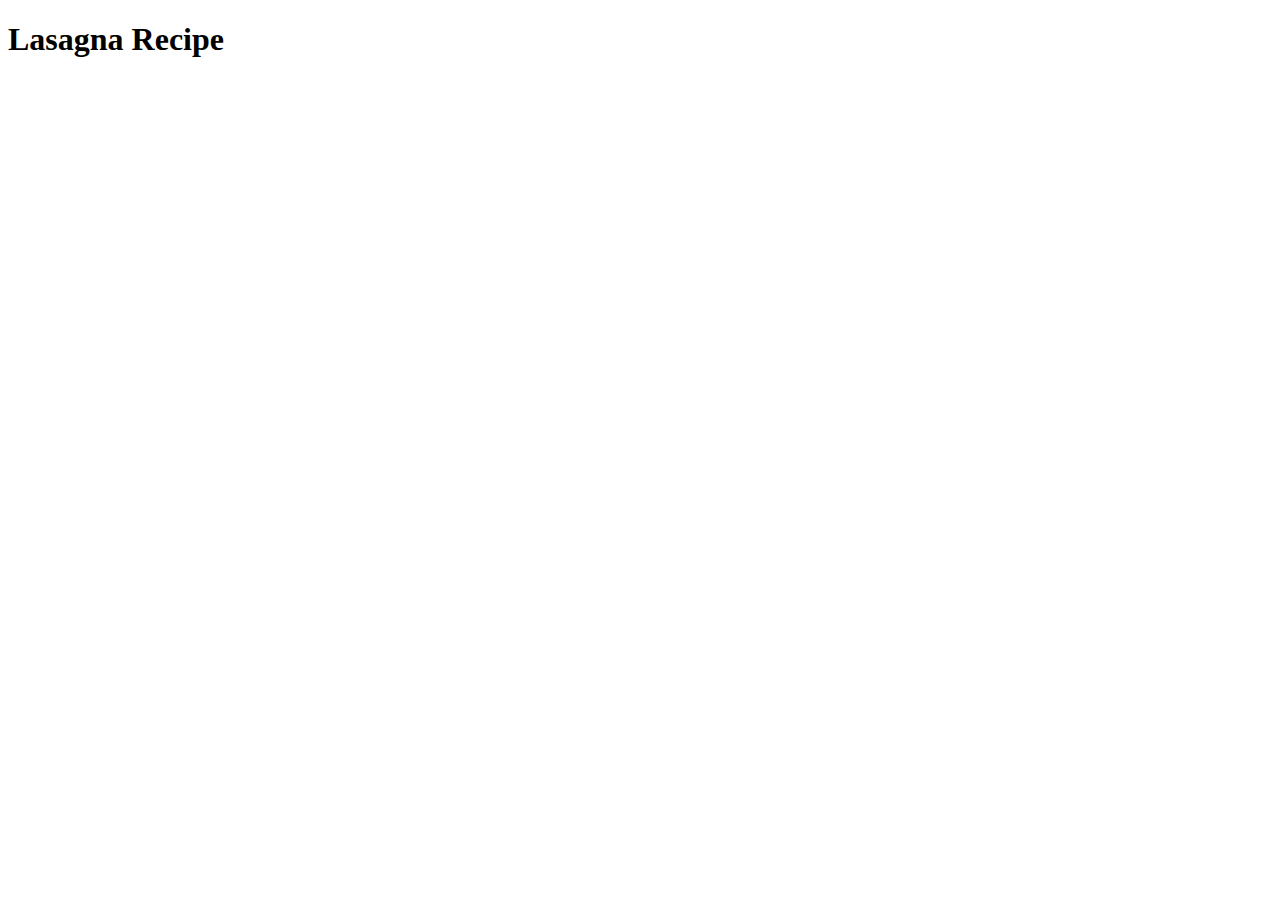
==== recipes/lasagna.html @ 2cc24d03 "make index and recipe page with boilerplate" ====
<!DOCTYPE html>
<html lang="en">
<head>
    <meta charset="UTF-8">
    <meta name="viewport" content="width=device-width, initial-scale=1.0">
    <title>Document</title>
</head>
<body>
    <h1>Lasagna Recipe</h1>
</body>
</html>
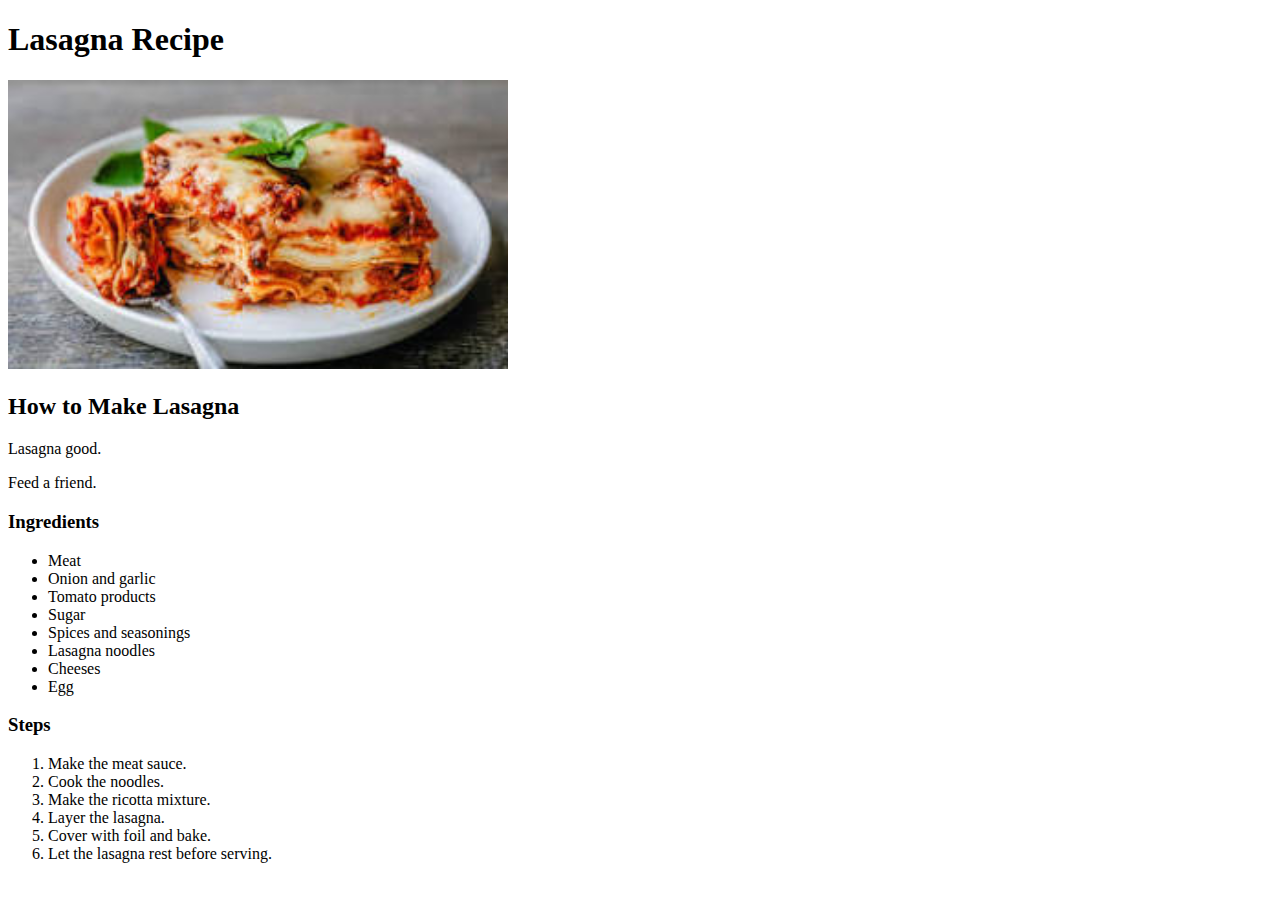
==== commit aefd6f16: "complete lasagna page" ====
--- a/recipes/lasagna.html
+++ b/recipes/lasagna.html
@@ -1,11 +1,38 @@
 <!DOCTYPE html>
+
 <html lang="en">
 <head>
     <meta charset="UTF-8">
     <meta name="viewport" content="width=device-width, initial-scale=1.0">
     <title>Document</title>
 </head>
+
 <body>
     <h1>Lasagna Recipe</h1>
+    <img src="[data-uri]" alt="steamy lasagna on a plate" width="500">
+    <h2>How to Make Lasagna</h2>
+        <p>Lasagna good. </p>
+        <p>Feed a friend.</p>
+    <h3>Ingredients</h3>
+        <ul>
+            <li>Meat</li>
+            <li>Onion and garlic</li>
+            <li>Tomato products</li>
+            <li>Sugar</li>
+            <li>Spices and seasonings</li>
+            <li>Lasagna noodles</li>
+            <li>Cheeses</li>
+            <li>Egg</li>
+        </ul>
+    <h3>Steps</h3>
+        <ol>
+            <li>Make the meat sauce.</li>
+            <li>Cook the noodles.</li>
+            <li>Make the ricotta mixture.</li>
+            <li>Layer the lasagna.</li>
+            <li>Cover with foil and bake.</li>
+            <li>Let the lasagna rest before serving.</li>
+        </ol>
+
 </body>
 </html>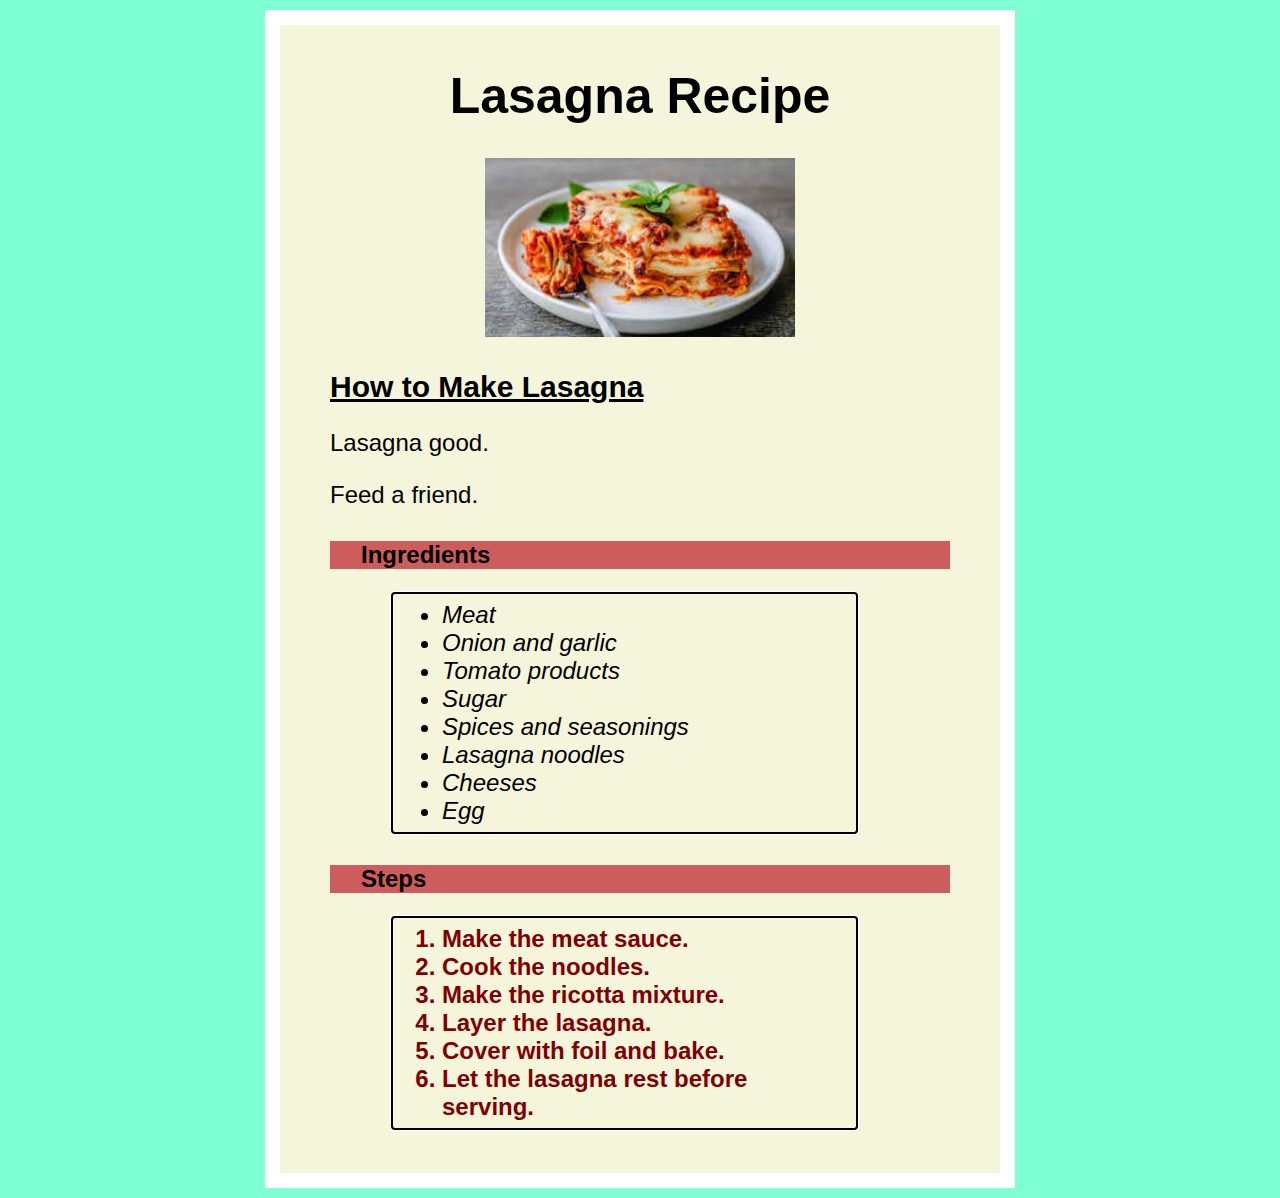
==== commit a8e72e62: "add and update css" ====
--- a/recipes/lasagna.html
+++ b/recipes/lasagna.html
@@ -4,7 +4,8 @@
 <head>
     <meta charset="UTF-8">
     <meta name="viewport" content="width=device-width, initial-scale=1.0">
-    <title>Document</title>
+    <title>Lasagna Recipe</title>
+    <link rel="stylesheet" href="../styles.css">
 </head>
 
 <body>
@@ -14,7 +15,7 @@
         <p>Lasagna good. </p>
         <p>Feed a friend.</p>
     <h3>Ingredients</h3>
-        <ul>
+        <ul class="Ingredients">
             <li>Meat</li>
             <li>Onion and garlic</li>
             <li>Tomato products</li>
@@ -25,7 +26,7 @@
             <li>Egg</li>
         </ul>
     <h3>Steps</h3>
-        <ol>
+        <ol class="Steps">
             <li>Make the meat sauce.</li>
             <li>Cook the noodles.</li>
             <li>Make the ricotta mixture.</li>
--- a/styles.css
+++ b/styles.css
@@ -0,0 +1,66 @@
+* {
+    font-family: Arial, Helvetica, sans-serif;
+    color: black;
+    box-sizing: border-box;
+    font-size: 24px;
+}
+
+html {
+    background-color:aquamarine;
+}
+
+body {
+    background-color: beige;
+    padding: 8px 50px 20px;
+    margin: 10px auto;
+    width: 750px;
+    border: 15px white solid;
+    box-shadow: inset;
+
+}
+
+a {
+    font-size: large;
+    color: blue;
+}
+
+h1 {
+    font-size: 50px;
+    text-align: center;
+}
+
+h2 {
+    text-decoration: underline;
+    font-size: 30px;
+}
+
+h3 {
+    padding-left: 5%;
+    margin-top: 32px;
+    background-color:indianred ;
+}
+
+img {
+    display: block;
+    margin: auto;
+    width: 50%;
+    padding-bottom: 8px;
+}
+
+ul,
+ol {
+    display: block;
+    margin-left: 10%;
+    width: 75% ;
+    padding: 8px 50px;
+    outline: auto;
+}
+
+.Steps li {
+    color: maroon;
+    font-weight: bold;
+}
+
+.Ingredients {
+    font-style: italic;
+}